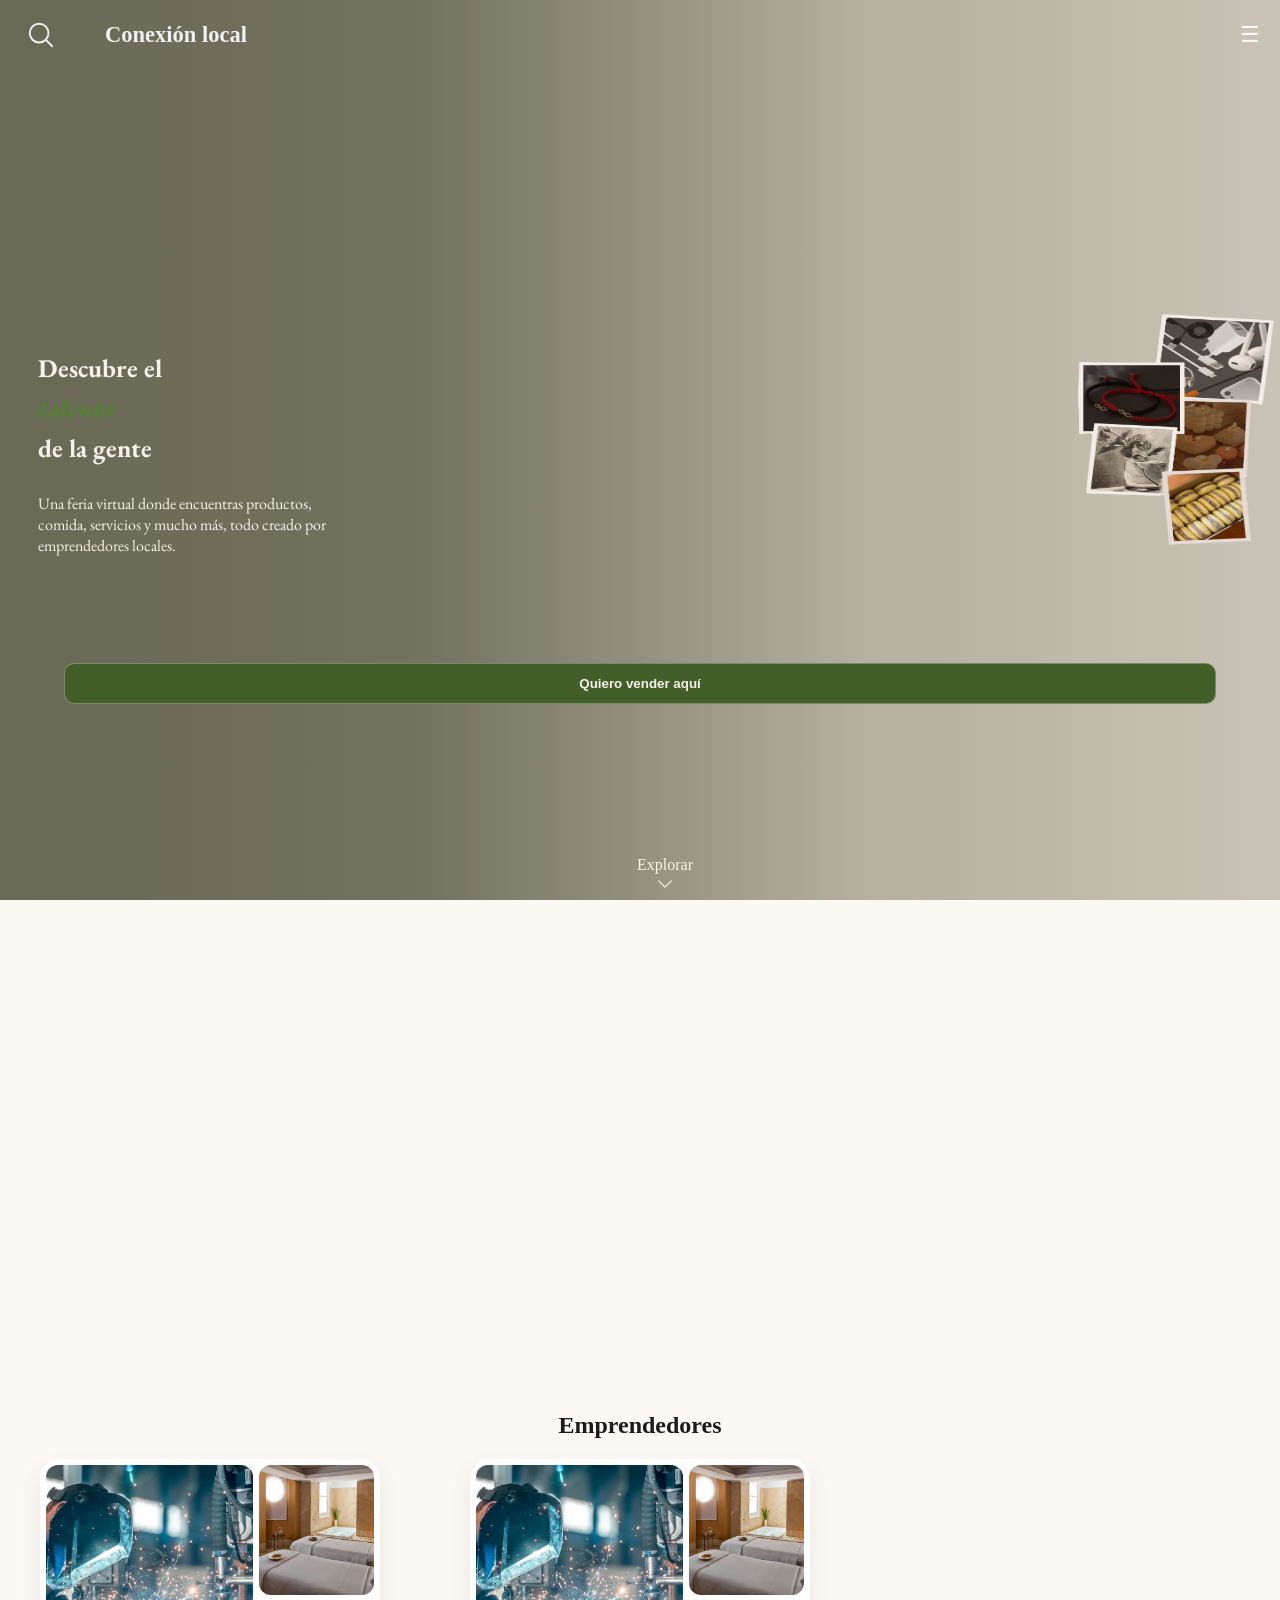
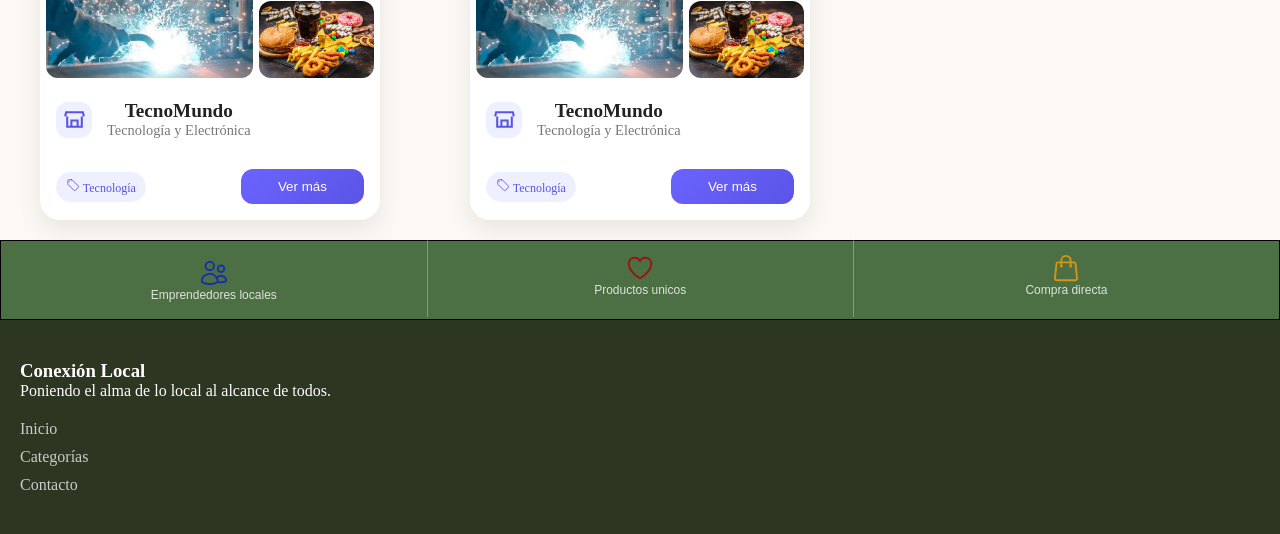
==== Frontend/index.html @ 8f834d47 "go" ====
<!DOCTYPE html>
<html lang="es">
<head>
    <meta charset="UTF-8">
    <meta name="viewport" content="width=device-width, initial-scale=1.0">

    <!-- Archivo de estilos propio -->
     <link rel="preconnect" href="https://fonts.googleapis.com">
<link rel="preconnect" href="https://fonts.gstatic.com" crossorigin>
<link href="https://fonts.googleapis.com/css2?family=EB+Garamond:ital,wght@0,400..800;1,400..800&display=swap" rel="stylesheet">   
    <link rel="stylesheet" href="style.css">

    <title>Conexión Local</title>
</head>

<body>

<!-- ================= HEADER ================= -->
<header class="encabezado">
    <div class="encabezado-contenido">

        <!-- Logo / Marca -->
        <div class="logo">

            <button class="boton-search"><svg viewBox="0 0 24 24" stroke="currentColor" stroke-width="1.5" fill="none">
          <path stroke-linecap="round" stroke-linejoin="round" d="m21 21-5.197-5.197m0 0A7.5 7.5 0 1 0 5.196 5.196a7.5 7.5 0 0 0 10.607 10.607Z" />
        </svg></button>
        
            <h2>Conexión local</h2>
        </div>

        <!-- Botón menú (preparado para JS futuro) -->
        <button class="boton-menu">
            ☰
        </button>

    </div>
</header>


<!-- ================= CONTENIDO PRINCIPAL ================= -->
<main>

    <!-- ================= HERO ================= -->
    <section class="hero">
        
        <div class="hero-colagge"><img src="/assets/BeFunky-collage (3).png" alt="" id="img-colagge"></div>
       
        <!-- Imagen de fondo -->
        <div class="hero-fondo">
            
        </div>

        <!-- Contenido -->
        <div class="hero-contenido">
            <div class="hero-titulo">
               <h1>Descubre el</h1> <h1 id="talent">talento</h1> <h1>de la gente</h1>
            </div>

            <p class="hero-texto">
               Una feria virtual donde encuentras productos, comida, servicios y mucho más, 
                todo creado por emprendedores locales.
            </p>

            

        </div>

         <!-- Botones -->
            <div class="hero-botones">

                <button class="boton-secundario">
                    Quiero vender aquí
                </button>

                
            </div>

        <div class="arrow"> <p>Explorar</p> <svg viewBox="0 0 24 24" stroke="currentColor" stroke-width="1.5" fill="none" id="arrow">
             <path stroke-linecap="round" stroke-linejoin="round" d="m19.5 8.25-7.5 7.5-7.5-7.5" /></svg></div>


    </section>


    <!-- ================= SECCIÓN INFORMACIÓN ================= -->
           
    <!-- ================= TALLERES ================= -->
    <section class="seccion-talleres">

        <h2>Emprendedores</h2>

      <div class="store-grid">
  <!-- repites cards aquí -->

    <div class="store-card">
  <div class="card-images">
    <img src="/assets/actividades-economicas-e1597776689324.webp" class="img-main" alt="producto" />
    <img src="/assets/Ahin+Wellness+-+Spa+-+2-5f677d59-640w.webp" class="img-top" alt="producto" />
    <img src="/assets/concepto-de-la-comida-basura-fondo-malsano-alimentos-preparación-rápida-y-azúcar-hamburguesa-dulces-microprocesadores-chocolate-137097176.webp" class="img-bottom" alt="producto" />
  </div>

  <div class="card-content">
    
    <div class="content">
        <div class="store-icon">
    <svg xmlns="http://www.w3.org/2000/svg" 
         width="25" height="25" 
         fill="none" 
         stroke="currentColor" 
         stroke-width="2" 
         viewBox="0 0 24 24">
      <path d="M3 9l1-4h16l1 4"></path>
      <path d="M5 9v10h14V9"></path>
      <path d="M9 19v-6h6v6"></path>

    </svg>
        </div>

        <div class="content-text">
            <h3 class="store-name">TecnoMundo</h3>
             <p class="store-category">Tecnología y Electrónica</p>
        </div>
             
    </div>

    <div class="btn-content">
        
      <div class="category">

        <span class="category-badge"> <svg viewBox="0 0 24 24" stroke="currentColor" stroke-width="1.5" fill="none">
         <path stroke-linecap="round" stroke-linejoin="round" d="M9.568 3H5.25A2.25 2.25 0 0 0 3 5.25v4.318c0 .597.237 1.17.659 1.591l9.581 9.581c.699.699 1.78.872 2.607.33a18.095 18.095 0 0 0 5.223-5.223c.542-.827.369-1.908-.33-2.607L11.16 3.66A2.25 2.25 0 0 0 9.568 3Z" />
        <path stroke-linecap="round" stroke-linejoin="round" d="M6 6h.008v.008H6V6Z" />
        </svg>
        </svg>Tecnología</span>
      </div>  
    
        <button class="btn">Ver más</button>
    </div>
    
  </div>
</div>


<!---->
<div class="store-card">
  <div class="card-images">
    <img src="/assets/actividades-economicas-e1597776689324.webp" class="img-main" alt="producto" />
    <img src="/assets/Ahin+Wellness+-+Spa+-+2-5f677d59-640w.webp" class="img-top" alt="producto" />
    <img src="/assets/concepto-de-la-comida-basura-fondo-malsano-alimentos-preparación-rápida-y-azúcar-hamburguesa-dulces-microprocesadores-chocolate-137097176.webp" class="img-bottom" alt="producto" />
  </div>

  <div class="card-content">
    
    <div class="content">
        <div class="store-icon">
    <svg xmlns="http://www.w3.org/2000/svg" 
         width="25" height="25" 
         fill="none" 
         stroke="currentColor" 
         stroke-width="2" 
         viewBox="0 0 24 24">
      <path d="M3 9l1-4h16l1 4"></path>
      <path d="M5 9v10h14V9"></path>
      <path d="M9 19v-6h6v6"></path>

    </svg>
        </div>

        <div class="content-text">
            <h3 class="store-name">TecnoMundo</h3>
             <p class="store-category">Tecnología y Electrónica</p>
        </div>
             
    </div>

    <div class="btn-content">
        
      <div class="category">

        <span class="category-badge"> <svg viewBox="0 0 24 24" stroke="currentColor" stroke-width="1.5" fill="none">
         <path stroke-linecap="round" stroke-linejoin="round" d="M9.568 3H5.25A2.25 2.25 0 0 0 3 5.25v4.318c0 .597.237 1.17.659 1.591l9.581 9.581c.699.699 1.78.872 2.607.33a18.095 18.095 0 0 0 5.223-5.223c.542-.827.369-1.908-.33-2.607L11.16 3.66A2.25 2.25 0 0 0 9.568 3Z" />
        <path stroke-linecap="round" stroke-linejoin="round" d="M6 6h.008v.008H6V6Z" />
        </svg>
        </svg>Tecnología</span>
      </div>  
    
        <button class="btn">Ver más</button>
    </div>
    
  </div>
</div>



      </div> 

    </section>


    <!-- ================= COMUNIDAD ================= -->
    <section class="seccion-comunidad">

       
        <div class="desc-hero">

            <div class="item-desc"><svg viewBox="0 0 24 24" stroke="currentColor" stroke-width="1.5" fill="none" id="social">
             <path stroke-linecap="round" stroke-linejoin="round" d="M15 19.128a9.38 9.38 0 0 0 2.625.372 9.337 9.337 0 0 0 4.121-.952 4.125 4.125 0 0 0-7.533-2.493M15 19.128v-.003c0-1.113-.285-2.16-.786-3.07M15 19.128v.106A12.318 12.318 0 0 1 8.624 21c-2.331 0-4.512-.645-6.374-1.766l-.001-.109a6.375 6.375 0 0 1 11.964-3.07M12 6.375a3.375 3.375 0 1 1-6.75 0 3.375 3.375 0 0 1 6.75 0Zm8.25 2.25a2.625 2.625 0 1 1-5.25 0 2.625 2.625 0 0 1 5.25 0Z" />
               </svg> <p>Emprendedores locales</p></div>

           <div class="item-desc" ><svg viewBox="0 0 24 24" stroke="currentColor" stroke-width="1.5" fill="none" id="heart">
             <path stroke-linecap="round" stroke-linejoin="round" d="M21 8.25c0-2.485-2.099-4.5-4.688-4.5-1.935 0-3.597 1.126-4.312 2.733-.715-1.607-2.377-2.733-4.313-2.733C5.1 3.75 3 5.765 3 8.25c0 7.22 9 12 9 12s9-4.78 9-12Z" />
               </svg><p>Productos unicos</p></div>

           <div class="item-desc"><svg viewBox="0 0 24 24" stroke="currentColor" stroke-width="1.5" fill="none"  id="bag">
             <path stroke-linecap="round" stroke-linejoin="round" d="M15.75 10.5V6a3.75 3.75 0 1 0-7.5 0v4.5m11.356-1.993 1.263 12c.07.665-.45 1.243-1.119 1.243H4.25a1.125 1.125 0 0 1-1.12-1.243l1.264-12A1.125 1.125 0 0 1 5.513 7.5h12.974c.576 0 1.059.435 1.119 1.007ZM8.625 10.5a.375.375 0 1 1-.75 0 .375.375 0 0 1 .75 0Zm7.5 0a.375.375 0 1 1-.75 0 .375.375 0 0 1 .75 0Z" />
               </svg><p>Compra directa</p></div>


        </div>

    </section>

</main>


<!-- ================= FOOTER ================= -->
<footer class="pie">

    <div class="pie-contenido">
        <h3>Conexión Local</h3>
        <p>Poniendo el alma de lo local al alcance de todos.</p>
    </div>

    <nav class="pie-nav">
        <a href="#">Inicio</a>
        <a href="#">Categorías</a>
        <a href="#">Contacto</a>
    </nav>

</footer>
<script src="script.js"></script>
</body>
</html>
---- Frontend/style.css ----
/* ================= RESET BÁSICO ================= */
* {
    margin: 0;
    padding: 0;
    box-sizing: border-box;
}

body {
    font-family: serif, sans-serif;
    background-color: #fcf9f5;
    color: #1b1c1a;
}

/* ================= HEADER ================= */
.encabezado {
    z-index: 4;
    position: fixed;
    top: 0;
    width: 100%;
    padding: 15px 20px;
     
    border-radius: 0px 0px 0px 0px;
    opacity: 0.9;
    transition: all 0.3s ease;
   
}
.encabezado.active{

  transform: translateY(-100%);
  transition: all 0.5s ease;
}

.encabezado-contenido {
    display: flex;
    justify-content: space-between;
    align-items: center;
}


.logo {
    display: flex;
    gap: 45px;
    font-weight: bold;
    color: #fff;
    font-size: 15px;
    align-items: center;
}


.boton-menu {
    background: none;
    border: none;
    font-size: 22px;
    color: white;
    cursor: pointer;
}


/* ================= HERO ================= */
.hero {
    height: 100vh;
    position: relative;
    display: grid;
    grid-template-columns: 1fr;
    grid-template-rows: auto auto;
     z-index: 2;
}


.hero::before{
    content: '';
position: absolute;
inset: 0;
  background: linear-gradient(
    to right,
    rgba(20,30,10,0.65),
    rgba(20,30,10,0.6),
    rgba(20,30,10,0.3),
    rgba(20,30,10,0.2)
  );
z-index: 1;
}

.hero::after{
    content: '';
position: absolute;
inset: 0;
background: rgba(148, 80, 3, 0.08);
z-index: 5;


}




/* Imagen de fondo */
.hero-fondo {
    position: absolute;
    width: 100%;
    height: 100%;
    background-image: url("/assets/imagen_2026-04-28_082527503.png");
    background-position: 70% center;
    background-repeat: no-repeat;
  background-size: cover;
    filter: brightness(0.7) blur(1.5px) contrast(1.1) saturate(0.9);
   
    
    
}

.hero-contenido {
    display: flex;
    flex-direction: column;
    text-align: start;
    z-index: 3;
   padding: 20% 43% 0px 3%;
    color: white;
    grid-column: 1;
    grid-row: 1;
    align-self: center;
    font-family: "EB Garamond", serif;
    font-weight: 400;

}

.hero-colagge{
  padding: 15% 5px 0px 0px;
 width: 210px;
 height: 430px;
 align-self: center;
  position: relative;
  z-index: 1;
  grid-column: 1;
  grid-row: 1;
  justify-self: end;

  
}

#img-colagge{
height: 100%;
width: 100%;
}

/* Contenido */


.hero-titulo {
    font-size: 17px;
    line-height: 1.9lh;
    
   
}
#talent{
  color: rgb(77, 133, 56);
  font-style: italic;
}

.hero-texto {
    max-width: 400px;
    padding:24px 90px 0px 0px;
    padding-bottom: 15px;
}

/* Botones */
.hero-botones {
   
    display: flex;
    flex-direction: column;
    gap: 10px;
    z-index: 2;
    width: 90%;
    justify-self: center;
   margin-bottom: 10px;
}


.boton-secundario {
    background:  rgb(59, 97, 45);
    color: white;
    font-weight: 600;
    padding: 12px;
    border-radius: 10px;
    border: 1px solid rgba(255,255,255,0.3);
}

.boton-search{
   
height: 40px;
width: 40px;
border: none;
border-radius: 50%;
align-items: center;
padding: 5px 6px;
z-index: 3;
background: transparent;

}
.boton-search svg{
    color: #fff;
    width: 30px;
    height: 30px;
    background:transparent;
    

}

.desc-hero{
  position: relative;
  height: 80px;
  display: flex;
  justify-content: space-around;
  justify-self: center;
  grid-column: 1/3;
  width: 100%;
  z-index: 2;
  align-self: center;
  text-align: center;
  align-items: center;
  color: #fff;
  border: 1px solid rgba(0,0,0,1);
 
  
}
  
.arrow{
  display: flex;
  flex-direction: column;
  align-items: center;
  width: 50px;
  height: 50px;
  position: absolute;
  color: #fff;
  bottom: 0;
  z-index: 2;
  left: 50%;
  animation: arrow 2s cubic-bezier(0.4, 0, 0.2, 1) infinite,  pulse 2s ease-in-out infinite;;
  justify-content: center;

}
#arrow{
  color: #fff;
  width: 20px;
  height: 20px;
}
@keyframes arrow{
  0%{
    opacity: 1;
      transform: translate(-50%, 0) scale(1);
  }
  50%{
    opacity: 0.8;
     transform: translate(-50%, 7px) scale(0.9);
    scale: 0.9;
  }
  100%{
    
    transform: scale(1);
     transform: translate(-50%, 0) scale(1);
  }
}
@keyframes pulse {
  0% { filter: drop-shadow(0 0 0px white); }
  50% { filter: drop-shadow(0 0 6px white); }
  100% { filter: drop-shadow(0 0 0px white); }
}

.desc-hero>:nth-child(2){

border-left: 1px solid rgba(255,255,255,0.3);
margin-bottom: 10px;
  
}
.desc-hero>:nth-child(3){
 
border-left: 1px solid rgba(255,255,255,0.3);
margin-bottom: 10px;
}

.desc-hero p{
  opacity: 0.8;
  font-family: sans-serif;
  z-index: 2;
  
}
.desc-hero::before{

content: '';
position: absolute;
inset: 0;
 background: rgb(76, 112, 67);

}
 

.item-desc{
  display: flex;
  flex-direction: column;
  align-items: center;
  width: 100%;
  z-index: 3;
  padding: 20px 0px;

}

.item-desc svg{

width: 30px;
height: 30px;
color: #fff;
z-index: 3;

}
.item-desc p{
font-size: 12px;

}
#heart{
  color: rgba(161, 14, 9, 0.925);
}
#social{
  color: #1530ac;
}
#bag{
  color: rgb(209, 150, 22);
}


.seccion-talleres{
 
text-align: center;
margin-top: 40%;
z-index: 1;

}
.store-grid {
  display: grid;
  justify-items: center;
  height: auto;
  grid-template-columns: repeat(auto-fill, minmax(280px, 1fr));
  gap: 50px;
  padding: 20px;
}

/* CARD */
.store-card {
  width: 100%;
  max-width: 320px;
  background: #ffffff;
  border-radius: 20px;
  overflow: hidden;
  box-shadow: 0 10px 25px rgba(0,0,0,0.08);
  transition: transform 0.25s ease, box-shadow 0.25s ease;
}

.store-card:hover {
  transform: translateY(-5px);
  box-shadow: 0 15px 35px rgba(0,0,0,0.12);
}

/* IMAGES COLLAGE */
.card-images {
  display: grid;
  grid-template-columns: 1.8fr 1fr;
  grid-template-rows: 1.7fr 1fr;
  gap: 6px;
  padding: 6px;
}

.card-images img {
  width: 100%;
  height: 100%;
  object-fit: cover;
  border-radius: 12px;
}

/* Layout collage */
.img-main {
  grid-row: 1 / 3;
  grid-column: 1 / 2;
}

.img-top {
  grid-row: 1 / 2;
}

.img-bottom {
  grid-row: 2 / 3;
}

/* CONTENT */
.card-content {
    display: flex;
    flex-direction: column;
    padding: 16px;
    gap: 30px;
}


.content{

display: flex;
align-items: center;
justify-content:flex-start;
gap: 15px;

}

.content-text{

align-items: center;

}
.store-name {
  font-size: 1.1rem;
  font-weight: 600;
  color: #222;
 

}

.store-category {
  font-size: 0.85rem;
  color: #777;
 
}

.store-icon {
  width: 36px;
  height: 36px;
  border-radius: 12px;
  background: #eef0ff;
  display: flex;
  align-items: center;
  justify-content: center;
  color: #5a54e6;
}

.btn-content{

display: flex;
justify-content: space-between;
align-items: center;


}
.category-badge {
  font-size: 0.75rem;
  padding: 6px 10px;
  border-radius: 999px;
  background: #eef0ff;
  color: #5a54e6;
  font-weight: 500;
  white-space: nowrap;
}
.category{

 display: inline-flex;
 align-items: center;   
}
.btn-content svg{

    width: 14px;
    height: 14px;
}
/* BUTTON */
.btn {
  width: 40%;
  padding: 10px;
  border: none;
  border-radius: 12px;
  background: linear-gradient(135deg, #6c63ff, #5a54e6);
  color: white;
  font-weight: 500;
  cursor: pointer;
  transition: all 0.2s ease;
}

.btn:hover {
  opacity: 0.9;
}

/* 📱 MOBILE FIRST ya está optimizado */

/* 💻 DESKTOP */
@media (min-width: 768px) {
  .store-card {
    max-width: 340px;
  }

  .store-name {
    font-size: 1.2rem;
  }

  .store-category {
    font-size: 0.9rem;
  }
}


/* ================= COMUNIDAD ================= */
.seccion-comunidad {
    text-align: center;
}


/* ================= FOOTER ================= */
.pie {
    background: #2D3621;
    color: white;
    padding: 40px 20px;
}

.pie-nav {
    margin-top: 20px;
    display: flex;
    flex-direction: column;
    gap: 10px;
}

.pie a {
    color: #ccc;
    text-decoration: none;
}
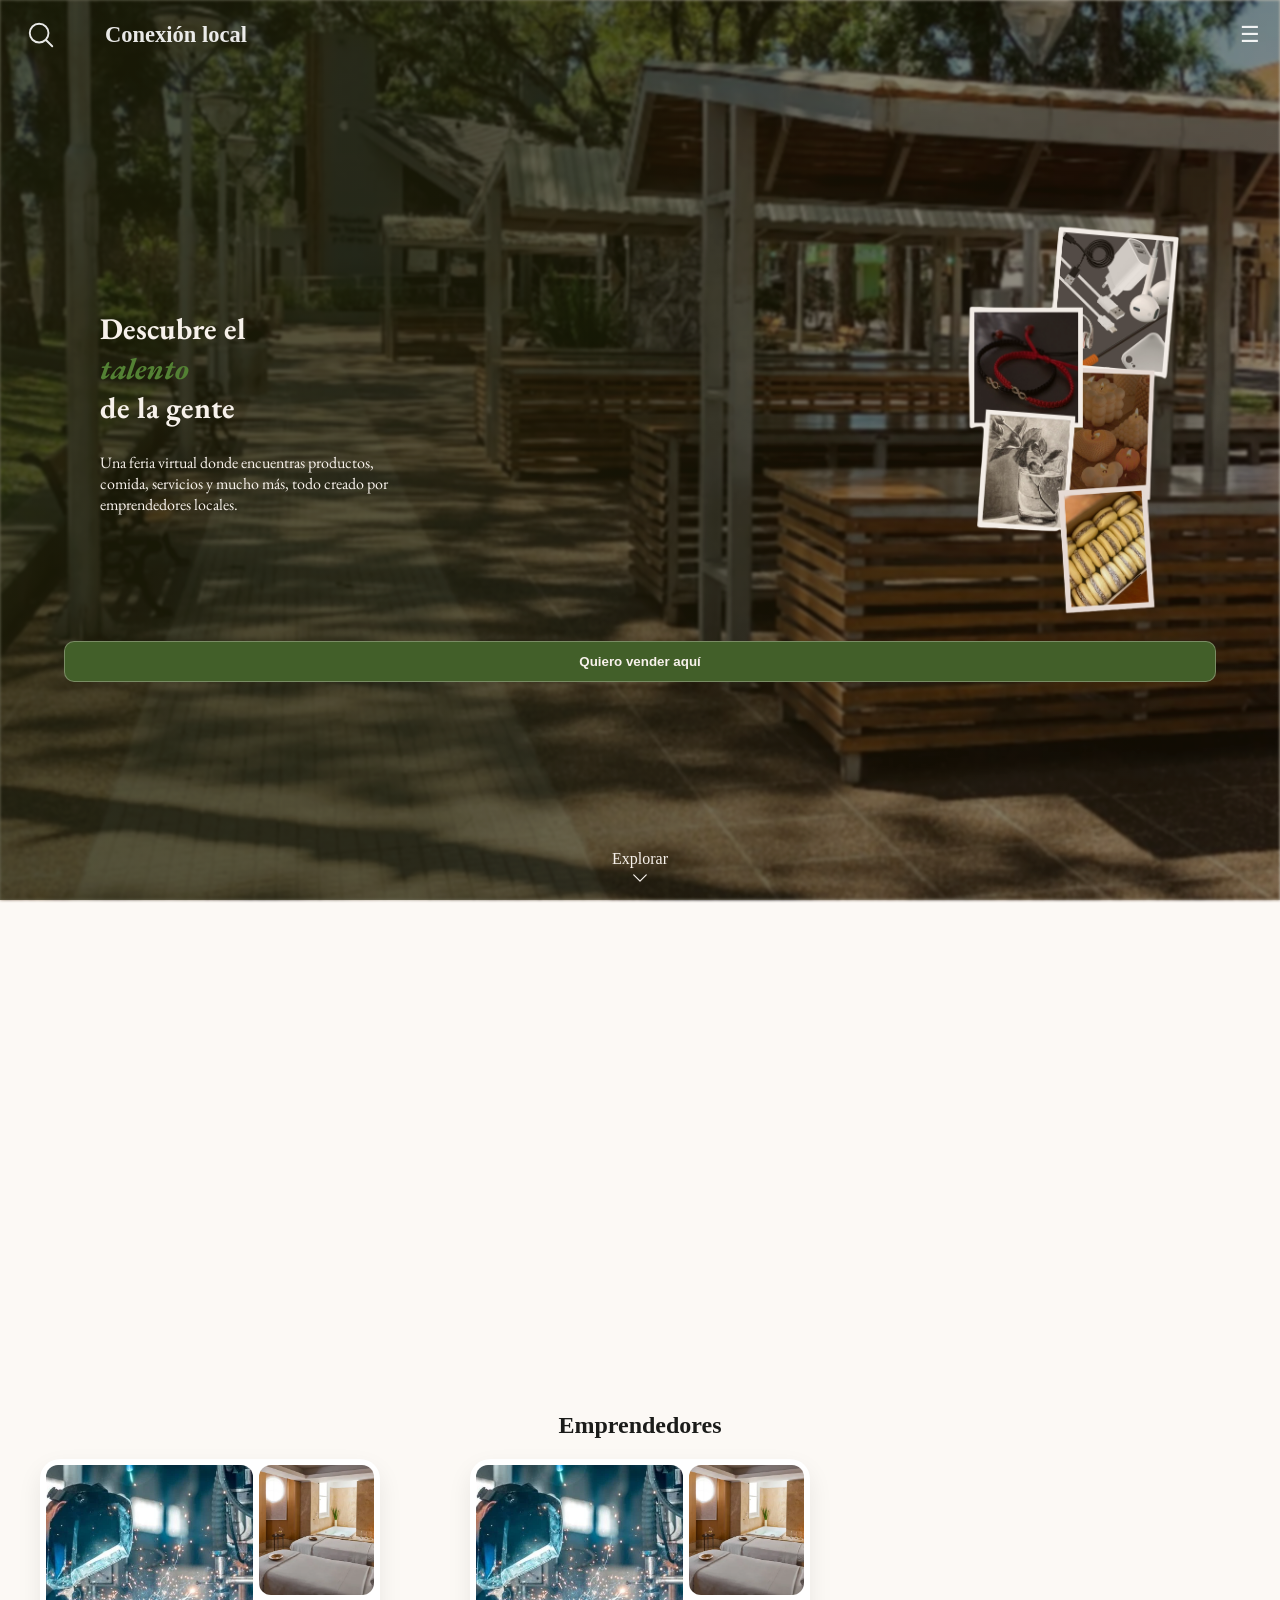
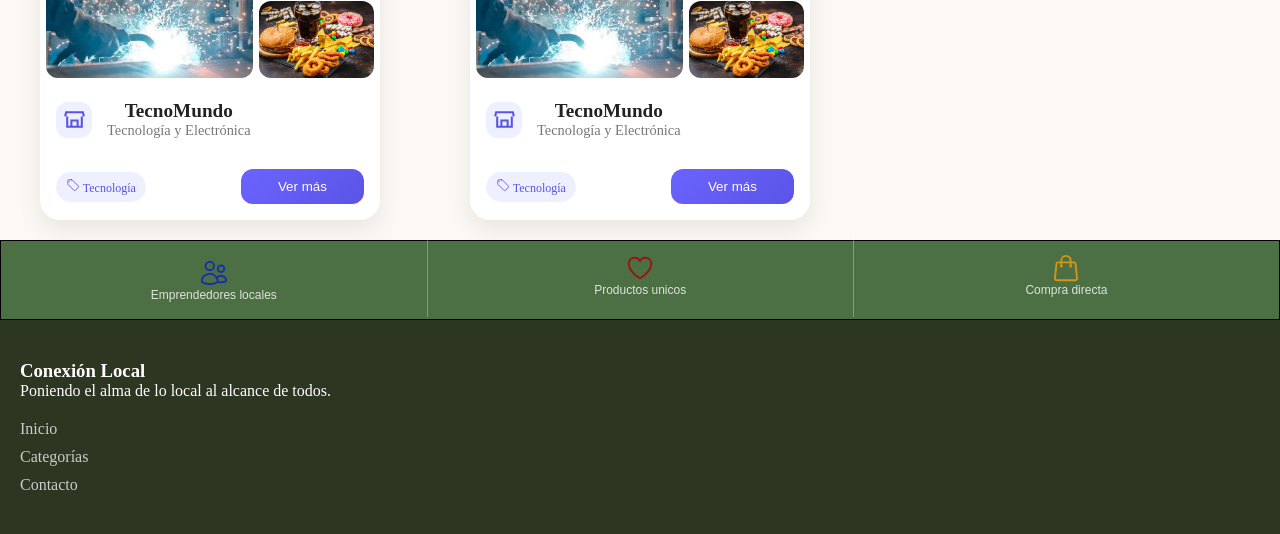
==== commit b3f2c8c3: "layout" ====
--- a/Frontend/index.html
+++ b/Frontend/index.html
@@ -43,15 +43,13 @@
 
     <!-- ================= HERO ================= -->
     <section class="hero">
-        
-        <div class="hero-colagge"><img src="/assets/BeFunky-collage (3).png" alt="" id="img-colagge"></div>
-       
-        <!-- Imagen de fondo -->
-        <div class="hero-fondo">
-            
-        </div>
-
-        <!-- Contenido -->
+
+       <!-- Imagen de fondo -->
+            <div class="hero-fondo"></div>
+
+        <div class="hero-inner">
+
+           <!-- Contenido -->
         <div class="hero-contenido">
             <div class="hero-titulo">
                <h1>Descubre el</h1> <h1 id="talent">talento</h1> <h1>de la gente</h1>
@@ -62,9 +60,15 @@
                 todo creado por emprendedores locales.
             </p>
 
-            
-
-        </div>
+        </div>
+
+        <div class="hero-colagge">
+          <img src="/assets/BeFunky-collage (3).png" alt="" id="img-colagge">
+        </div>
+
+
+        </div>
+       
 
          <!-- Botones -->
             <div class="hero-botones">
@@ -72,12 +76,18 @@
                 <button class="boton-secundario">
                     Quiero vender aquí
                 </button>
-
                 
             </div>
-
-        <div class="arrow"> <p>Explorar</p> <svg viewBox="0 0 24 24" stroke="currentColor" stroke-width="1.5" fill="none" id="arrow">
-             <path stroke-linecap="round" stroke-linejoin="round" d="m19.5 8.25-7.5 7.5-7.5-7.5" /></svg></div>
+            <div class="hero-arrow">
+              <div class="arrow"> 
+               <p>Explorar</p> 
+               <svg viewBox="0 0 24 24" stroke="currentColor" stroke-width="1.5" fill="none" id="arrow">
+                 <path stroke-linecap="round" stroke-linejoin="round" d="m19.5 8.25-7.5 7.5-7.5-7.5" />
+               </svg>
+            </div>
+            </div>
+
+        
 
 
     </section>
--- a/Frontend/style.css
+++ b/Frontend/style.css
@@ -9,6 +9,9 @@
     font-family: serif, sans-serif;
     background-color: #fcf9f5;
     color: #1b1c1a;
+    display: grid;
+    grid-template-rows: auto 1fr auto;
+    min-block-size: 100svh;
 }
 
 /* ================= HEADER ================= */
@@ -58,11 +61,11 @@
 
 /* ================= HERO ================= */
 .hero {
-    height: 100vh;
+    height: 100svh;
     position: relative;
-    display: grid;
-    grid-template-columns: 1fr;
-    grid-template-rows: auto auto;
+    display: flex;
+    flex-direction: column;
+    justify-content: center;
      z-index: 2;
 }
 
@@ -90,9 +93,6 @@
 
 
 }
-
-
-
 
 /* Imagen de fondo */
 .hero-fondo {
@@ -109,31 +109,37 @@
     
 }
 
+.hero-inner{
+
+    display: flex;
+    align-items: center;
+    justify-content: space-between;
+    width: 100%;
+    max-width: 1100px;
+    margin: 0 auto;
+    padding: 0 10px;
+
+}
 .hero-contenido {
+    position: relative;
     display: flex;
     flex-direction: column;
+    flex: 1;
+    min-width: 0;
     text-align: start;
-    z-index: 3;
-   padding: 20% 43% 0px 3%;
+    z-index: 1;
     color: white;
-    grid-column: 1;
-    grid-row: 1;
-    align-self: center;
     font-family: "EB Garamond", serif;
     font-weight: 400;
 
+
 }
 
 .hero-colagge{
-  padding: 15% 5px 0px 0px;
- width: 210px;
- height: 430px;
- align-self: center;
+ width: clamp(120px, 45vw, 220px);
   position: relative;
   z-index: 1;
-  grid-column: 1;
-  grid-row: 1;
-  justify-self: end;
+ 
 
   
 }
@@ -147,7 +153,7 @@
 
 
 .hero-titulo {
-    font-size: 17px;
+    font-size: 20px;
     line-height: 1.9lh;
     
    
@@ -165,19 +171,20 @@
 
 /* Botones */
 .hero-botones {
-   
+  height: auto;
+    margin-top: 20px;
     display: flex;
     flex-direction: column;
-    gap: 10px;
+    justify-content:space-between;
+    align-items: center;
     z-index: 2;
-    width: 90%;
-    justify-self: center;
-   margin-bottom: 10px;
+    width: 100%;
 }
 
 
 .boton-secundario {
     background:  rgb(59, 97, 45);
+    width: 90%;
     color: white;
     font-weight: 600;
     padding: 12px;
@@ -186,7 +193,6 @@
 }
 
 .boton-search{
-   
 height: 40px;
 width: 40px;
 border: none;
@@ -220,8 +226,16 @@
   align-items: center;
   color: #fff;
   border: 1px solid rgba(0,0,0,1);
- 
-  
+
+}
+
+.hero-arrow{
+  position: absolute;
+  width: 100%;
+  display: flex;
+  justify-content: center;
+  bottom: 0;
+
 }
   
 .arrow{
@@ -230,13 +244,10 @@
   align-items: center;
   width: 50px;
   height: 50px;
-  position: absolute;
+  position: relative;
   color: #fff;
-  bottom: 0;
   z-index: 2;
-  left: 50%;
   animation: arrow 2s cubic-bezier(0.4, 0, 0.2, 1) infinite,  pulse 2s ease-in-out infinite;;
-  justify-content: center;
 
 }
 #arrow{
@@ -247,17 +258,17 @@
 @keyframes arrow{
   0%{
     opacity: 1;
-      transform: translate(-50%, 0) scale(1);
+      transform: translateY(0) scale(1);
   }
   50%{
     opacity: 0.8;
-     transform: translate(-50%, 7px) scale(0.9);
+     transform: translateY(7px) scale(0.9);
     scale: 0.9;
   }
   100%{
     
     transform: scale(1);
-     transform: translate(-50%, 0) scale(1);
+     transform: translateY(0) scale(1);
   }
 }
 @keyframes pulse {
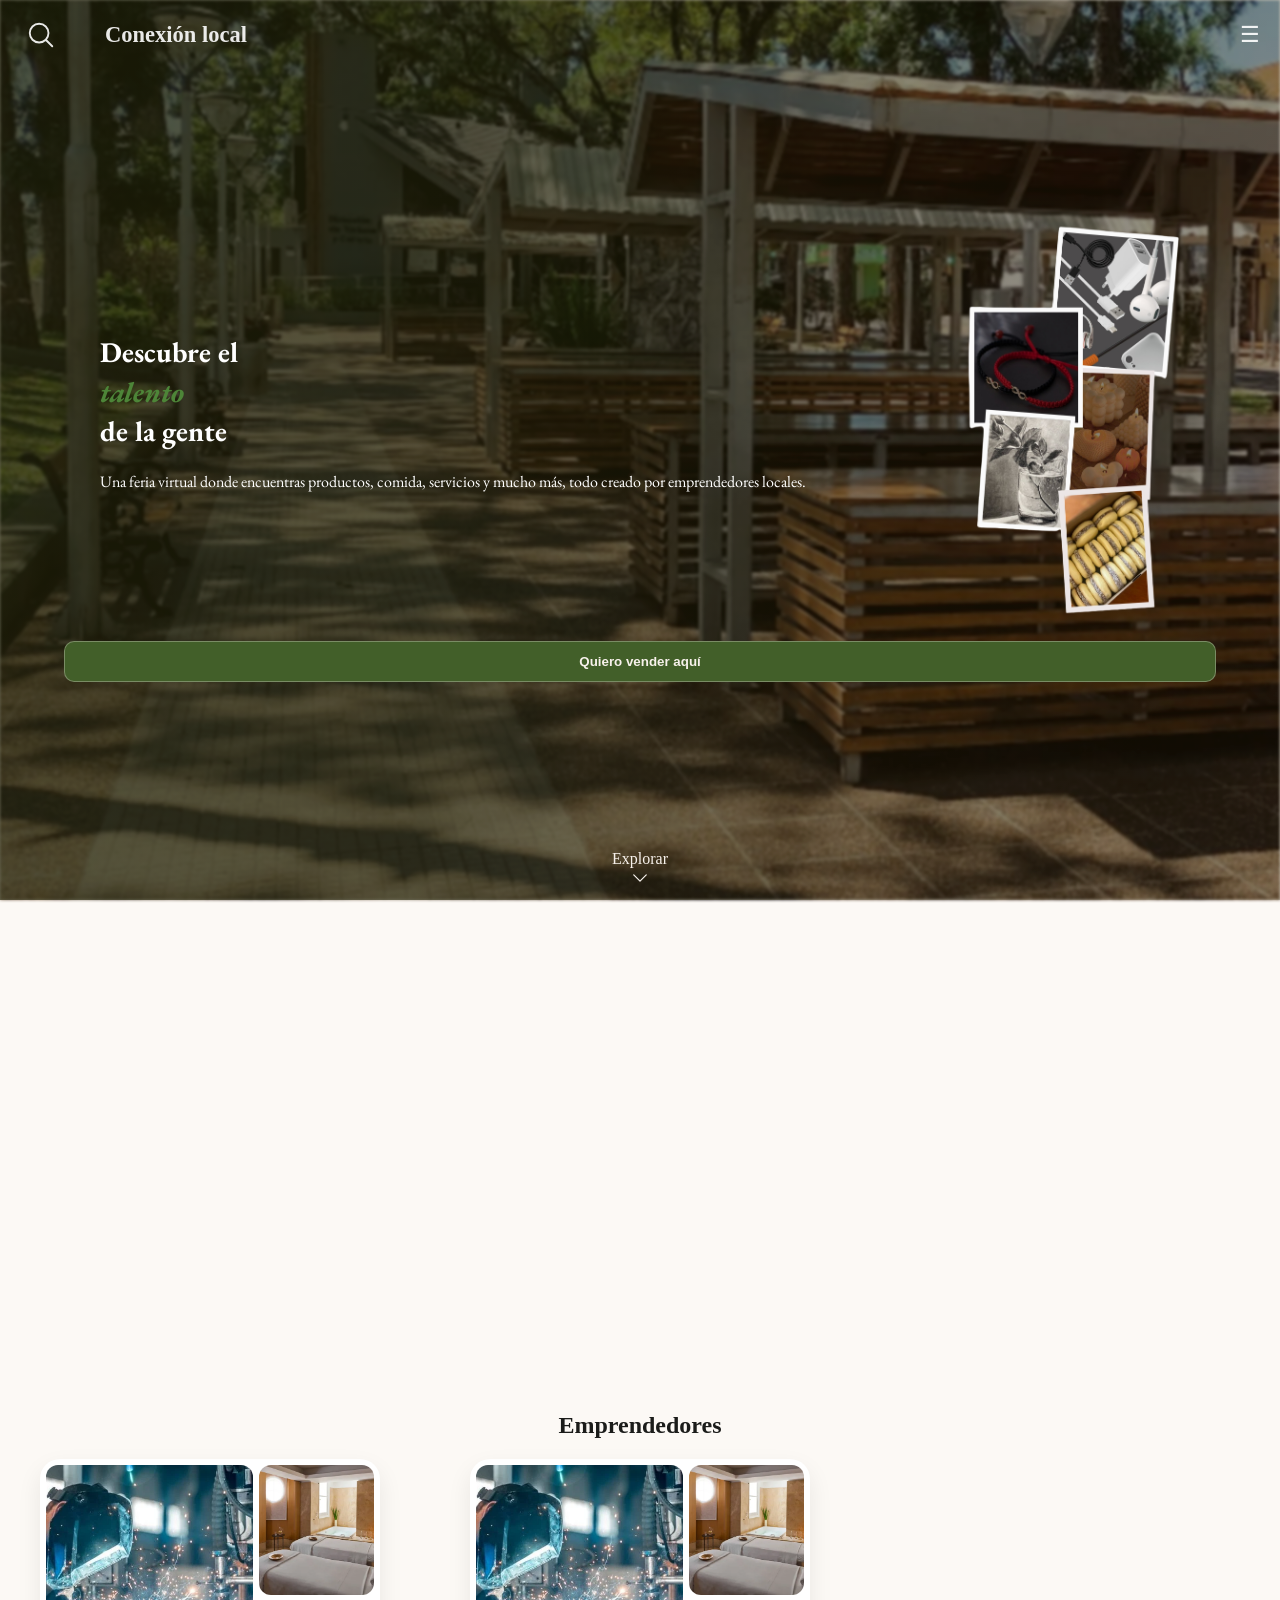
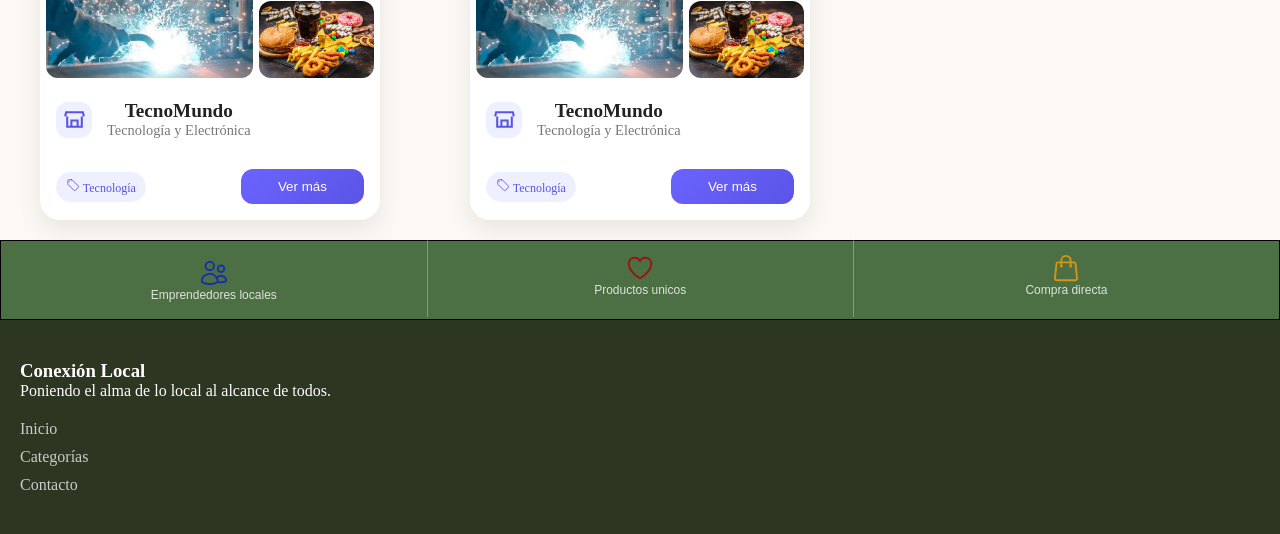
==== commit 6195164e: "update" ====
--- a/Frontend/index.html
+++ b/Frontend/index.html
@@ -2,7 +2,7 @@
 <html lang="es">
 <head>
     <meta charset="UTF-8">
-    <meta name="viewport" content="width=device-width, initial-scale=1.0">
+    <meta name="viewport" content="width=device-width, initial-scale=1, viewport-fit=cover">
 
     <!-- Archivo de estilos propio -->
      <link rel="preconnect" href="https://fonts.googleapis.com">
--- a/Frontend/style.css
+++ b/Frontend/style.css
@@ -61,12 +61,11 @@
 
 /* ================= HERO ================= */
 .hero {
-    height: 100svh;
+   min-height: 100svh;
     position: relative;
     display: flex;
     flex-direction: column;
     justify-content: center;
-     z-index: 2;
 }
 
 
@@ -89,7 +88,7 @@
 position: absolute;
 inset: 0;
 background: rgba(148, 80, 3, 0.08);
-z-index: 5;
+z-index: 2;
 
 
 }
@@ -104,7 +103,7 @@
     background-repeat: no-repeat;
   background-size: cover;
     filter: brightness(0.7) blur(1.5px) contrast(1.1) saturate(0.9);
-   
+   z-index: 0;
     
     
 }
@@ -125,9 +124,10 @@
     display: flex;
     flex-direction: column;
     flex: 1;
+    gap: 20px;
     min-width: 0;
     text-align: start;
-    z-index: 1;
+    z-index: 3;
     color: white;
     font-family: "EB Garamond", serif;
     font-weight: 400;
@@ -138,7 +138,7 @@
 .hero-colagge{
  width: clamp(120px, 45vw, 220px);
   position: relative;
-  z-index: 1;
+  z-index: 3;
  
 
   
@@ -153,7 +153,7 @@
 
 
 .hero-titulo {
-    font-size: 20px;
+    font-size: 19px;
     line-height: 1.9lh;
     
    
@@ -164,8 +164,6 @@
 }
 
 .hero-texto {
-    max-width: 400px;
-    padding:24px 90px 0px 0px;
     padding-bottom: 15px;
 }
 
@@ -231,6 +229,7 @@
 
 .hero-arrow{
   position: absolute;
+  bottom: calc(10px + env(safe-area-inset-bottom));
   width: 100%;
   display: flex;
   justify-content: center;
